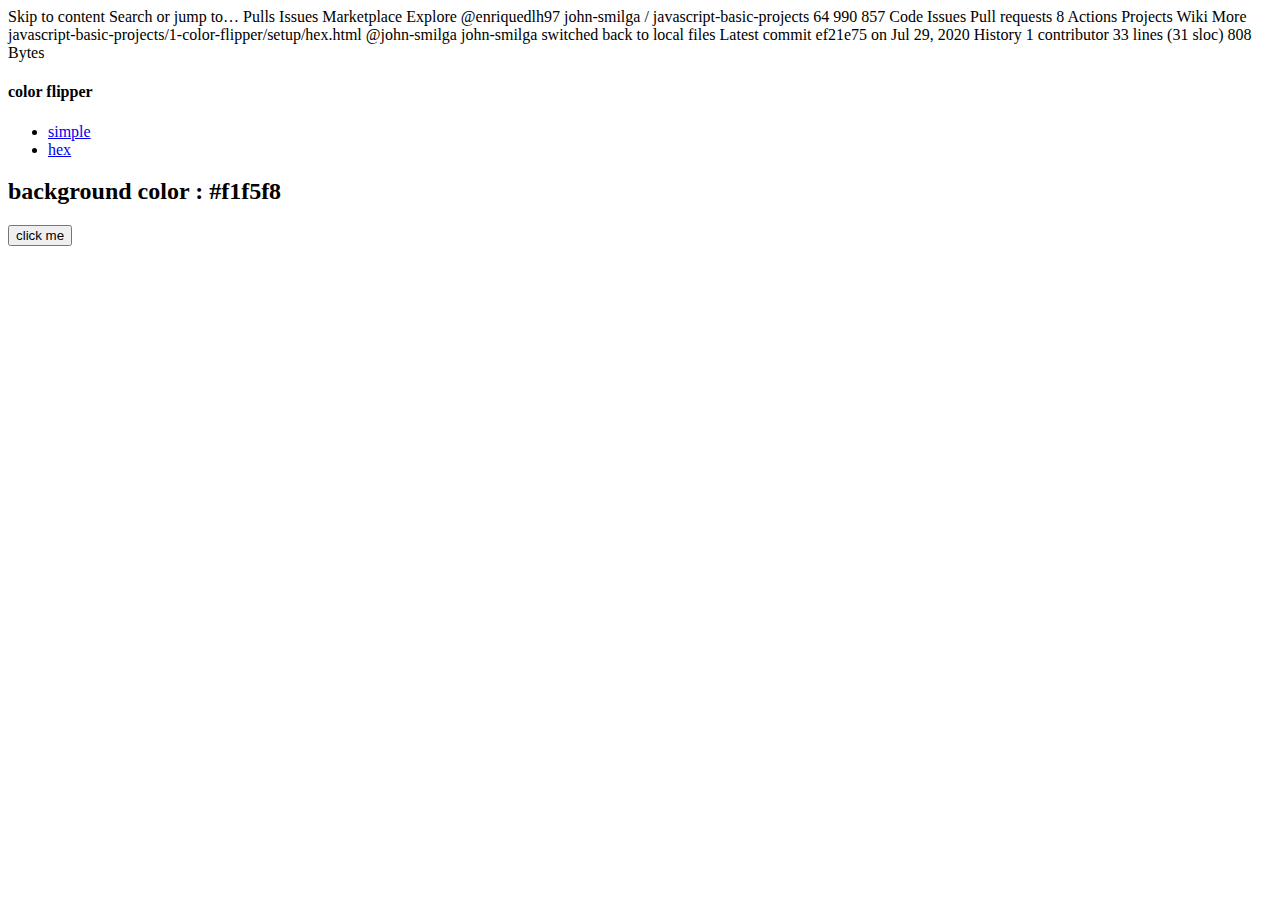
==== hex.html @ 8d85cd9f "Adds hex file from basic set up" ====
Skip to content
Search or jump to…

Pulls
Issues
Marketplace
Explore

@enriquedlh97
john-smilga
/
javascript-basic-projects
64
990
857
Code
Issues
Pull requests
8
Actions
Projects
Wiki
More
javascript-basic-projects/1-color-flipper/setup/hex.html
@john-smilga
john-smilga switched back to local files
Latest commit ef21e75 on Jul 29, 2020
History
1 contributor
33 lines (31 sloc) 808 Bytes

<!DOCTYPE html>
<html lang="en">

<head>
    <meta charset="UTF-8" />
    <meta name="viewport" content="width=device-width, initial-scale=1.0" />
    <title>
        Color Flipper || Simple
    </title>

    <!-- styles -->
    <link rel="stylesheet" href="styles.css" />
</head>

<body>
    <nav>
        <div class="nav-center">
            <h4>color flipper</h4>
            <ul class="nav-links">
                <li><a href="index.html">simple</a></li>
                <li><a href="hex.html">hex</a></li>
            </ul>
        </div>
    </nav>
    <main>
        <div class="container">
            <h2>background color : <span class="color">#f1f5f8</span></h2>
            <button class="btn btn-hero" id="btn">click me</button>
        </div>
    </main>
    <!-- javascript -->
    <script src="hex.js"></script>
</body>

</html>
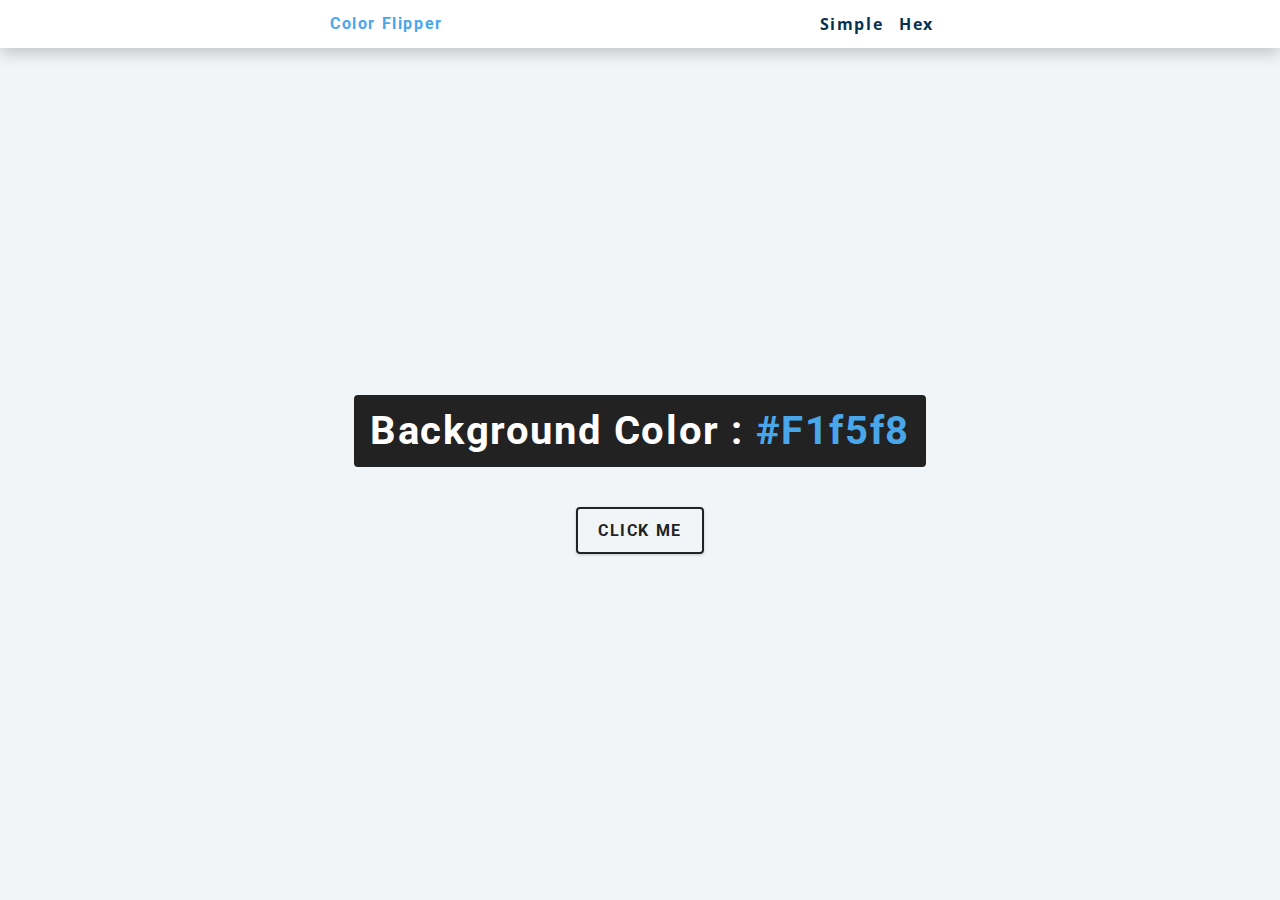
==== commit 5ba3a720: "Fixes bug on files" ====
--- a/hex.html
+++ b/hex.html
@@ -1,34 +1,3 @@
-Skip to content
-Search or jump to…
-
-Pulls
-Issues
-Marketplace
-Explore
-
-@enriquedlh97
-john-smilga
-/
-javascript-basic-projects
-64
-990
-857
-Code
-Issues
-Pull requests
-8
-Actions
-Projects
-Wiki
-More
-javascript-basic-projects/1-color-flipper/setup/hex.html
-@john-smilga
-john-smilga switched back to local files
-Latest commit ef21e75 on Jul 29, 2020
-History
-1 contributor
-33 lines (31 sloc) 808 Bytes
-
 <!DOCTYPE html>
 <html lang="en">
 
--- a/styles.css
+++ b/styles.css
@@ -0,0 +1,234 @@
+/*
+=============== 
+Fonts
+===============
+*/
+@import url("https://fonts.googleapis.com/css?family=Open+Sans|Roboto:400,700&display=swap");
+
+/*
+=============== 
+Variables
+===============
+*/
+
+:root {
+  /* dark shades of primary color*/
+  --clr-primary-1: hsl(205, 86%, 17%);
+  --clr-primary-2: hsl(205, 77%, 27%);
+  --clr-primary-3: hsl(205, 72%, 37%);
+  --clr-primary-4: hsl(205, 63%, 48%);
+  /* primary/main color */
+  --clr-primary-5: hsl(205, 78%, 60%);
+  /* lighter shades of primary color */
+  --clr-primary-6: hsl(205, 89%, 70%);
+  --clr-primary-7: hsl(205, 90%, 76%);
+  --clr-primary-8: hsl(205, 86%, 81%);
+  --clr-primary-9: hsl(205, 90%, 88%);
+  --clr-primary-10: hsl(205, 100%, 96%);
+  /* darkest grey - used for headings */
+  --clr-grey-1: hsl(209, 61%, 16%);
+  --clr-grey-2: hsl(211, 39%, 23%);
+  --clr-grey-3: hsl(209, 34%, 30%);
+  --clr-grey-4: hsl(209, 28%, 39%);
+  /* grey used for paragraphs */
+  --clr-grey-5: hsl(210, 22%, 49%);
+  --clr-grey-6: hsl(209, 23%, 60%);
+  --clr-grey-7: hsl(211, 27%, 70%);
+  --clr-grey-8: hsl(210, 31%, 80%);
+  --clr-grey-9: hsl(212, 33%, 89%);
+  --clr-grey-10: hsl(210, 36%, 96%);
+  --clr-white: #fff;
+  --clr-red-dark: hsl(360, 67%, 44%);
+  --clr-red-light: hsl(360, 71%, 66%);
+  --clr-green-dark: hsl(125, 67%, 44%);
+  --clr-green-light: hsl(125, 71%, 66%);
+  --clr-black: #222;
+  --ff-primary: "Roboto", sans-serif;
+  --ff-secondary: "Open Sans", sans-serif;
+  --transition: all 0.3s linear;
+  --spacing: 0.1rem;
+  --radius: 0.25rem;
+  --light-shadow: 0 5px 15px rgba(0, 0, 0, 0.1);
+  --dark-shadow: 0 5px 15px rgba(0, 0, 0, 0.2);
+  --max-width: 1170px;
+  --fixed-width: 620px;
+}
+/*
+=============== 
+Global Styles
+===============
+*/
+
+*,
+::after,
+::before {
+  margin: 0;
+  padding: 0;
+  box-sizing: border-box;
+}
+body {
+  font-family: var(--ff-secondary);
+  background: var(--clr-grey-10);
+  color: var(--clr-grey-1);
+  line-height: 1.5;
+  font-size: 0.875rem;
+}
+ul {
+  list-style-type: none;
+}
+a {
+  text-decoration: none;
+}
+h1,
+h2,
+h3,
+h4 {
+  letter-spacing: var(--spacing);
+  text-transform: capitalize;
+  line-height: 1.25;
+  margin-bottom: 0.75rem;
+  font-family: var(--ff-primary);
+}
+h1 {
+  font-size: 3rem;
+}
+h2 {
+  font-size: 2rem;
+}
+h3 {
+  font-size: 1.25rem;
+}
+h4 {
+  font-size: 0.875rem;
+}
+p {
+  margin-bottom: 1.25rem;
+  color: var(--clr-grey-5);
+}
+@media screen and (min-width: 800px) {
+  h1 {
+    font-size: 4rem;
+  }
+  h2 {
+    font-size: 2.5rem;
+  }
+  h3 {
+    font-size: 1.75rem;
+  }
+  h4 {
+    font-size: 1rem;
+  }
+  body {
+    font-size: 1rem;
+  }
+  h1,
+  h2,
+  h3,
+  h4 {
+    line-height: 1;
+  }
+}
+/*  global classes */
+
+/* section */
+.section {
+  padding: 5rem 0;
+}
+
+.section-center {
+  width: 90vw;
+  margin: 0 auto;
+  max-width: 1170px;
+}
+@media screen and (min-width: 992px) {
+  .section-center {
+    width: 95vw;
+  }
+}
+main {
+  min-height: 100vh;
+  display: grid;
+  place-items: center;
+}
+
+/*
+=============== 
+Nav
+===============
+*/
+nav {
+  background: var(--clr-white);
+  height: 3rem;
+  display: grid;
+  align-items: center;
+  box-shadow: var(--dark-shadow);
+}
+.nav-center {
+  width: 90vw;
+  max-width: var(--fixed-width);
+  margin: 0 auto;
+  display: flex;
+  align-items: center;
+  justify-content: space-between;
+}
+.nav-center h4 {
+  margin-bottom: 0;
+  color: var(--clr-primary-5);
+}
+.nav-links {
+  display: flex;
+}
+nav a {
+  text-transform: capitalize;
+  font-weight: 700;
+  font-size: 1rem;
+  color: var(--clr-primary-1);
+  letter-spacing: var(--spacing);
+  margin-right: 1rem;
+}
+nav a:hover {
+  color: var(--clr-primary-5);
+}
+/*
+=============== 
+Container
+===============
+*/
+main {
+  min-height: calc(100vh - 3rem);
+  display: grid;
+  place-items: center;
+}
+.container {
+  text-align: center;
+}
+.container h2 {
+  background: var(--clr-black);
+  color: var(--clr-white);
+  padding: 1rem;
+  border-radius: var(--radius);
+  margin-bottom: 2.5rem;
+}
+.color {
+  color: var(--clr-primary-5);
+}
+.btn-hero {
+  font-family: var(--ff-primary);
+  text-transform: uppercase;
+  background: transparent;
+  color: var(--clr-black);
+  letter-spacing: var(--spacing);
+  display: inline-block;
+  font-weight: 700;
+  transition: var(--transition);
+  border: 2px solid var(--clr-black);
+  cursor: pointer;
+  box-shadow: 0 1px 3px rgba(0, 0, 0, 0.2);
+  border-radius: var(--radius);
+  font-size: 1rem;
+  padding: 0.75rem 1.25rem;
+}
+.btn-hero:hover {
+  color: var(--clr-white);
+  background: var(--clr-black);
+}
